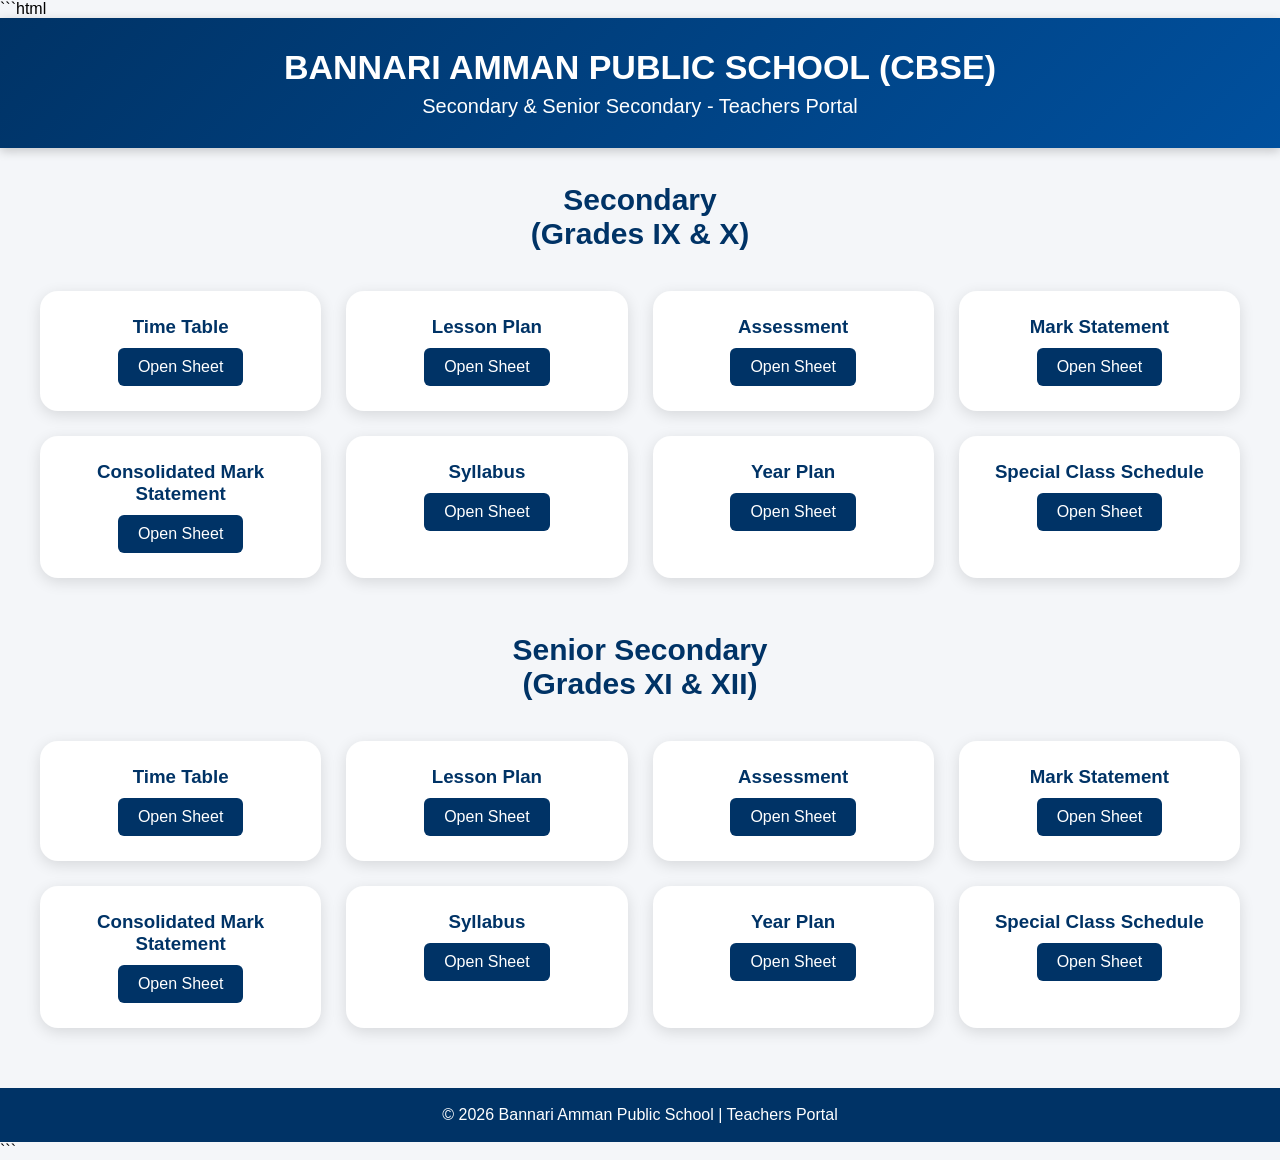
==== index.html @ 42d081e9 "Update index.html" ====
```html
<!DOCTYPE html>
<html lang="en">
<head>
<meta charset="UTF-8">
<meta name="viewport" content="width=device-width, initial-scale=1.0">

<title>BAPS Teachers Portal</title>

<link rel="stylesheet"
href="https://cdnjs.cloudflare.com/ajax/libs/font-awesome/6.5.1/css/all.min.css">

<style>

*{
    margin:0;
    padding:0;
    box-sizing:border-box;
    font-family:'Segoe UI',sans-serif;
}

body{
    background:#f4f6f9;
}

header{
    background:linear-gradient(135deg,#003366,#00509e);
    color:white;
    text-align:center;
    padding:30px;
    box-shadow:0 3px 10px rgba(0,0,0,.2);
}

header h1{
    font-size:34px;
}

header h2{
    margin-top:8px;
    font-size:20px;
    font-weight:400;
}

.section-title{
    text-align:center;
    color:#003366;
    margin:35px 0 20px;
    font-size:30px;
}

.container{
    display:grid;
    grid-template-columns:repeat(auto-fit,minmax(260px,1fr));
    gap:25px;
    padding:20px 40px;
}

.card{
    background:white;
    border-radius:18px;
    padding:25px;
    text-align:center;
    box-shadow:0 4px 15px rgba(0,0,0,0.12);
    transition:.3s;
}

.card:hover{
    transform:translateY(-8px);
}

.icon{
    font-size:55px;
    color:#003366;
    margin-bottom:15px;
}

.card h3{
    color:#003366;
    margin-bottom:10px;
}

.card p{
    color:#666;
    margin-bottom:15px;
}

.btn{
    display:inline-block;
    background:#003366;
    color:white;
    text-decoration:none;
    padding:10px 20px;
    border-radius:6px;
    transition:.3s;
}

.btn:hover{
    background:#00509e;
}

footer{
    margin-top:40px;
    background:#003366;
    color:white;
    text-align:center;
    padding:18px;
}

</style>

</head>

<body>

<header>
    <h1>BANNARI AMMAN PUBLIC SCHOOL (CBSE)</h1>
    <h2>Secondary & Senior Secondary - Teachers Portal</h2>
</header>

<!-- SECONDARY -->

<h2 class="section-title">
Secondary <br>
(Grades IX & X)
</h2>

<div class="container">

<div class="card">
<h3>Time Table</h3>
<a href="https://docs.google.com/spreadsheets/d/1NqsC7y3KmY6oqF7Fx51Fu-ZskPSK0O9oLEzAZVXsMM4/edit?usp=sharing" class="btn" target="_blank">Open Sheet</a>
</div>

<div class="card">
<h3>Lesson Plan</h3>
<a href="https://docs.google.com/spreadsheets/d/1EQgKmebmd9q2mqzdIfpu9eSTcqCXT7T6NQOZmszZwxg/edit?usp=sharing" class="btn" target="_blank">Open Sheet</a>
</div>
    
<div class="card">
<h3>Assessment</h3>
<a href="https://docs.google.com/spreadsheets/d/16FCmSkvNYS7ePXbF--ya5DOHNBp-zWX-Pllup41Wg20/edit?usp=sharing" class="btn" target="_blank">Open Sheet</a>
</div>

<div class="card">
<h3>Mark Statement</h3>
<a href="https://docs.google.com/spreadsheets/d/1Jivk-GijWjWIhhbE8A9BL7Tv_SEAlC5Pe2wNQyOaHLg/edit?usp=sharing" class="btn" target="_blank">Open Sheet</a>
</div>

<div class="card">
<h3>Consolidated Mark Statement</h3>
<a href="https://docs.google.com/spreadsheets/d/1CyLgdHx2hcLnIbd18iuAHh-_8Tqcecl5gWFwoms7l2o/edit?usp=sharing" class="btn">Open Sheet</a>
</div>

<div class="card">
<h3>Syllabus</h3>
<a href="https://docs.google.com/spreadsheets/d/1-pww6Owa6NcwGUz_RVbPaHY_7p6f0h7W1gznefxxFRM/edit?usp=sharing" class="btn">Open Sheet</a>
</div>


<div class="card">
<h3>Year Plan</h3>
<a href="https://docs.google.com/spreadsheets/d/1DV5rSehMrf9mrPxYl8mCQKzkXxzBsthLDUYrvEQ-Y0I/edit?usp=sharing" class="btn" target="_blank">Open Sheet</a>
</div>
    
<div class="card">
<h3>Special Class Schedule</h3>
<a href="https://docs.google.com/spreadsheets/d/19r0RrX1E-Z4aX7yikAalMlH5h4LXkr1o1N9d_ojHCF8/edit?usp=sharing" class="btn">Open Sheet</a>
</div>

</div>

<!-- SENIOR SECONDARY -->

<h2 class="section-title">
Senior Secondary <br>
(Grades XI & XII)
</h2>

<div class="container">

<div class="card">
<h3>Time Table</h3>
<a href="https://docs.google.com/spreadsheets/d/1NqsC7y3KmY6oqF7Fx51Fu-ZskPSK0O9oLEzAZVXsMM4/edit?usp=sharing" class="btn" target="_blank">Open Sheet</a>
</div>

<div class="card">
<h3>Lesson Plan</h3>
<a href="https://docs.google.com/spreadsheets/d/1tLHBKG1SEOzWKNEv8rM3I41t_t7WSmnKkrKCfGXNkxo/edit?usp=sharing" class="btn" target="_blank">Open Sheet</a>
</div>

<div class="card">
<h3>Assessment</h3>
<a href=" https://docs.google.com/spreadsheets/d/1xdwG1v_GTTOn2azPteOk93OmXPW5pyK1RQnUItATHKo/edit?usp=sharing" class="btn" target="_blank">Open Sheet</a>
</div>

<div class="card">
<h3>Mark Statement</h3>
<a href="https://docs.google.com/spreadsheets/d/1qOpmheDEBdAAfmr2o1zdfw7O3_wBmYoqF4wAK4WrEEA/edit?usp=sharing" class="btn" target="_blank">Open Sheet</a>
</div>

<div class="card">
<h3>Consolidated Mark Statement</h3>
<a href="https://docs.google.com/spreadsheets/d/1K35NW2XQMtaNEcfNei4hr6h8P7EECBQ4vODjYUpLICU/edit?usp=sharing" class="btn">Open Sheet</a>
</div>

<div class="card">
<h3>Syllabus</h3>
<a href="https://docs.google.com/spreadsheets/d/1EoLJdUPhM8r0b66CGw5tezAhbEodkV4RyL90uSm9s-o/edit?usp=sharing" class="btn">Open Sheet</a>
</div>


<div class="card">
<h3>Year Plan</h3>
<a href="https://docs.google.com/spreadsheets/d/1e6EJJgGxQTt9x_Oe9iAndTgDOV7irSrvW-lSdoK5wSs/edit?usp=sharing" class="btn" target="_blank">Open Sheet</a>
</div>
    
<div class="card">
<h3>Special Class Schedule</h3>
<a href="https://docs.google.com/spreadsheets/d/1JTOBkP9wytoSKixw-oTeUoI4Fr0MtqfnG30-3J92uEw/edit?usp=sharing" class="btn">Open Sheet</a>
</div>

</div>

<footer>
© 2026 Bannari Amman Public School | Teachers Portal
</footer>

</body>
</html>
```
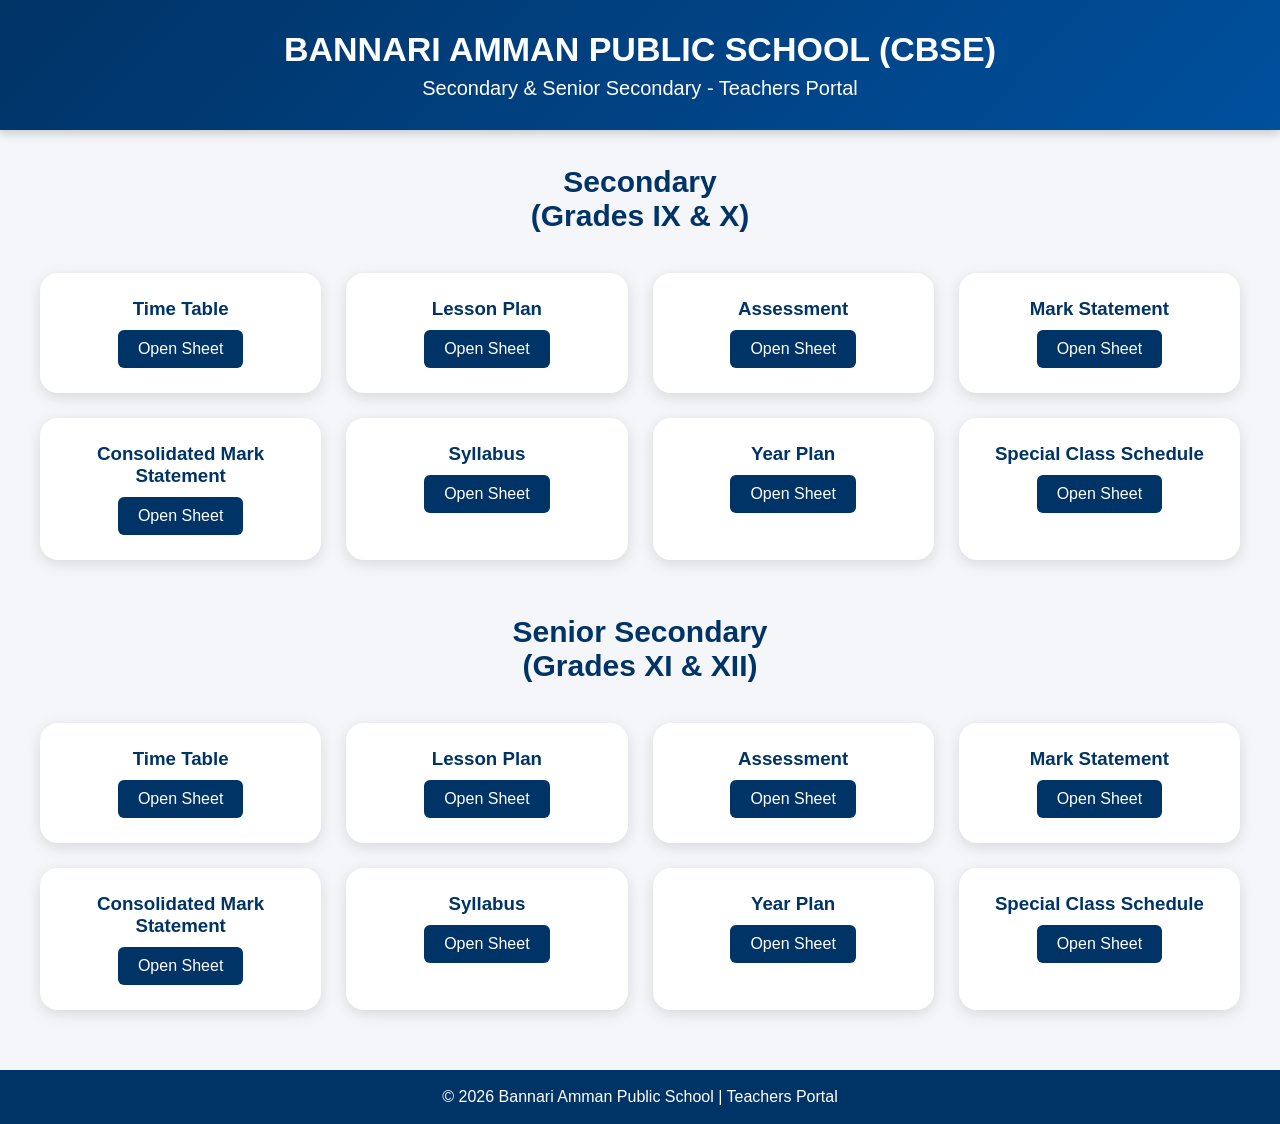
==== commit 5e69525e: "Update index.html" ====
--- a/index.html
+++ b/index.html
@@ -1,4 +1,3 @@
-```html
 <!DOCTYPE html>
 <html lang="en">
 <head>
@@ -227,4 +226,3 @@
 
 </body>
 </html>
-```
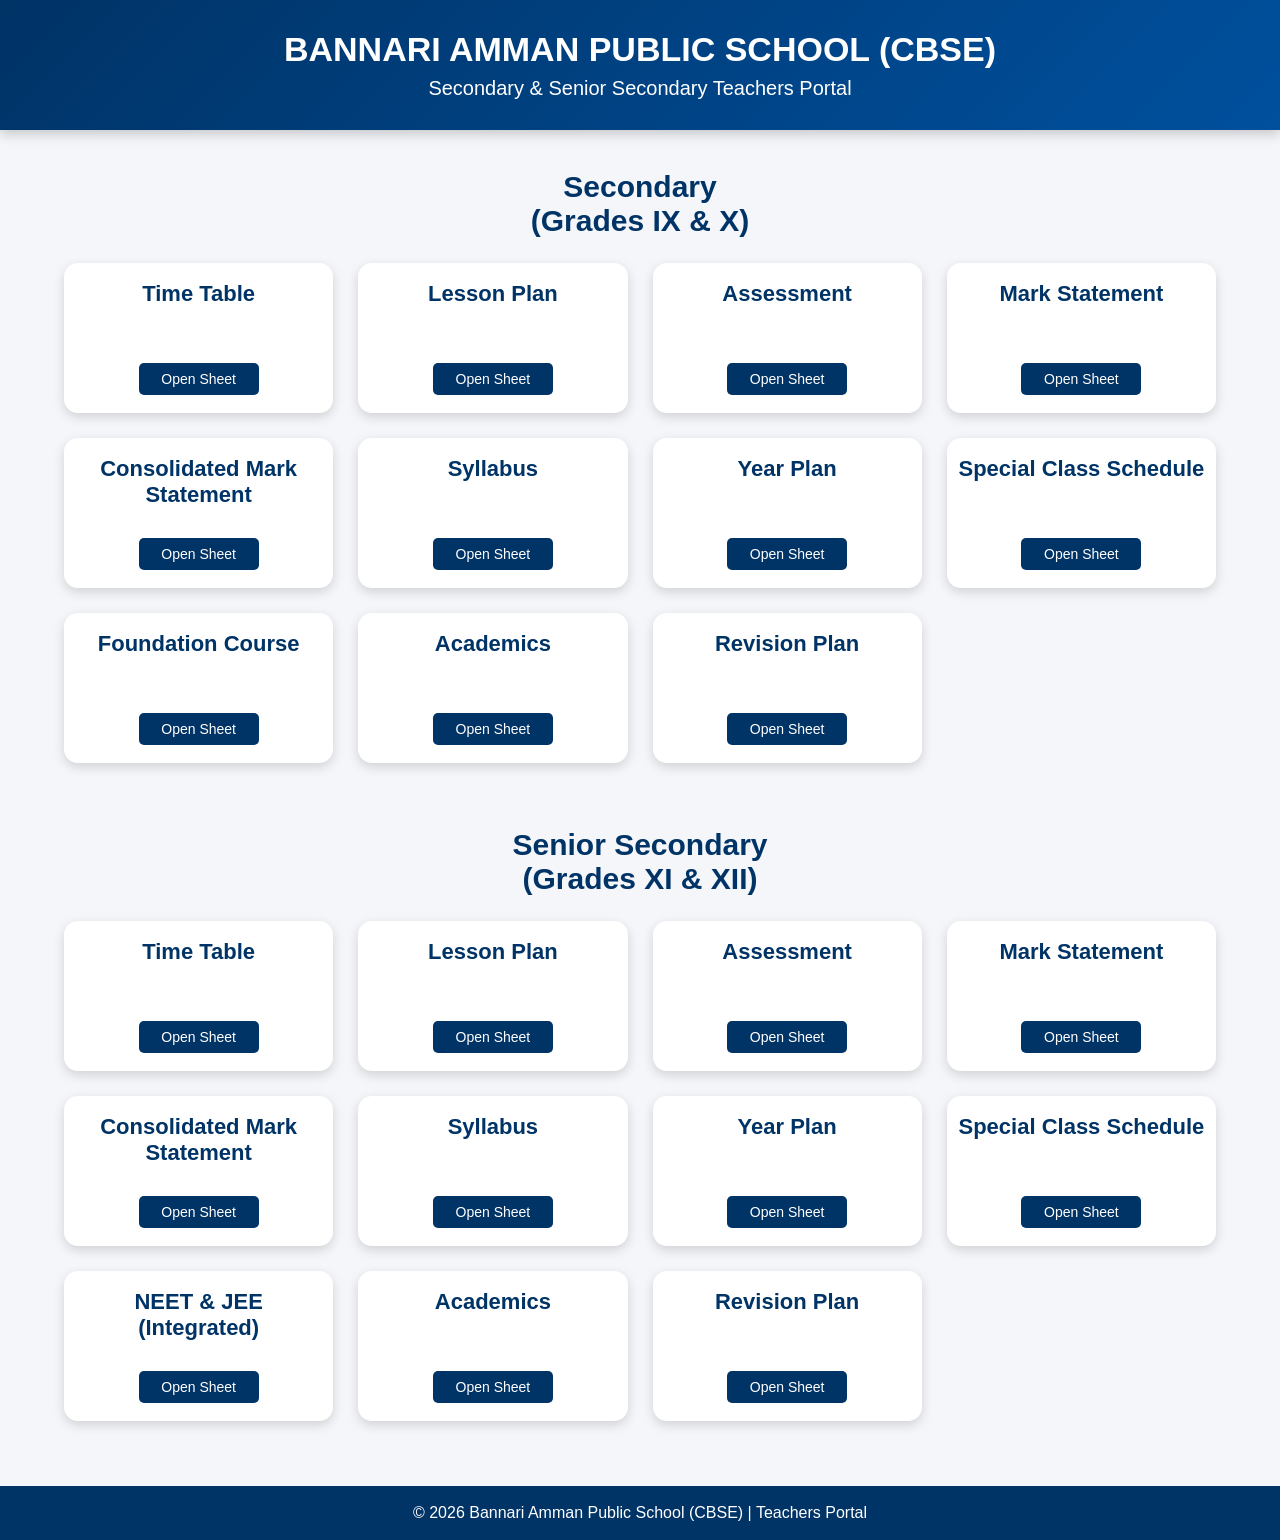
==== commit 5d28a421: "Update index.html" ====
--- a/index.html
+++ b/index.html
@@ -1,5 +1,6 @@
 <!DOCTYPE html>
 <html lang="en">
+
 <head>
 <meta charset="UTF-8">
 <meta name="viewport" content="width=device-width, initial-scale=1.0">
@@ -22,65 +23,71 @@
     background:#f4f6f9;
 }
 
+/* HEADER */
+
 header{
     background:linear-gradient(135deg,#003366,#00509e);
     color:white;
     text-align:center;
-    padding:30px;
-    box-shadow:0 3px 10px rgba(0,0,0,.2);
+    padding:30px 20px;
+    box-shadow:0 4px 12px rgba(0,0,0,.2);
 }
 
 header h1{
     font-size:34px;
+    margin-bottom:8px;
 }
 
 header h2{
-    margin-top:8px;
     font-size:20px;
     font-weight:400;
 }
+
+/* SECTION TITLE */
 
 .section-title{
     text-align:center;
     color:#003366;
-    margin:35px 0 20px;
+    margin:40px 0 25px;
     font-size:30px;
 }
 
+/* GRID */
+
 .container{
+    width:90%;
+    margin:auto;
     display:grid;
-    grid-template-columns:repeat(auto-fit,minmax(260px,1fr));
+    grid-template-columns:repeat(4,1fr);
     gap:25px;
-    padding:20px 40px;
-}
+    padding-bottom:25px;
+}
+
+/* CARD */
 
 .card{
-    background:white;
-    border-radius:18px;
-    padding:25px;
+    background:#fff;
+    border-radius:14px;
+    padding:18px 8px;
     text-align:center;
-    box-shadow:0 4px 15px rgba(0,0,0,0.12);
+    box-shadow:0 4px 12px rgba(0,0,0,.15);
     transition:.3s;
+
+    display:flex;
+    flex-direction:column;
+    justify-content:space-between;
+
+    min-height:150px;
 }
 
 .card:hover{
     transform:translateY(-8px);
 }
 
-.icon{
-    font-size:55px;
-    color:#003366;
-    margin-bottom:15px;
-}
-
 .card h3{
     color:#003366;
-    margin-bottom:10px;
-}
-
-.card p{
-    color:#666;
-    margin-bottom:15px;
+    margin-bottom:18px;
+    font-size:22px;
 }
 
 .btn{
@@ -88,23 +95,50 @@
     background:#003366;
     color:white;
     text-decoration:none;
-    padding:10px 20px;
-    border-radius:6px;
+    padding:8px 16px;
+    border-radius:5px;
+    font-size:14px;
+    font-weight:500;
+    width:120px;      /* Smaller fixed width */
+    text-align:center;
+    margin:0 auto;    /* Centers the button */
     transition:.3s;
 }
 
 .btn:hover{
     background:#00509e;
 }
+
+/* FOOTER */
 
 footer{
     margin-top:40px;
     background:#003366;
-    color:white;
+    color:#fff;
     text-align:center;
     padding:18px;
 }
 
+/* RESPONSIVE */
+
+@media(max-width:1100px){
+.container{
+grid-template-columns:repeat(3,1fr);
+}
+}
+
+@media(max-width:768px){
+.container{
+grid-template-columns:repeat(2,1fr);
+}
+}
+
+@media(max-width:500px){
+.container{
+grid-template-columns:1fr;
+}
+}
+
 </style>
 
 </head>
@@ -112,117 +146,433 @@
 <body>
 
 <header>
-    <h1>BANNARI AMMAN PUBLIC SCHOOL (CBSE)</h1>
-    <h2>Secondary & Senior Secondary - Teachers Portal</h2>
+
+<h1>BANNARI AMMAN PUBLIC SCHOOL (CBSE)</h1>
+
+<h2>Secondary & Senior Secondary Teachers Portal</h2>
+
 </header>
 
-<!-- SECONDARY -->
+<!-- ================= SECONDARY ================= -->
 
 <h2 class="section-title">
-Secondary <br>
+
+Secondary 
+
+<br>
+
 (Grades IX & X)
+
 </h2>
 
 <div class="container">
 
-<div class="card">
+<!-- Time Table -->
+
+<div class="card">
+
 <h3>Time Table</h3>
-<a href="https://docs.google.com/spreadsheets/d/1NqsC7y3KmY6oqF7Fx51Fu-ZskPSK0O9oLEzAZVXsMM4/edit?usp=sharing" class="btn" target="_blank">Open Sheet</a>
-</div>
-
-<div class="card">
+
+<a href="https://docs.google.com/spreadsheets/d/1NqsC7y3KmY6oqF7Fx51Fu-ZskPSK0O9oLEzAZVXsMM4/edit?usp=sharing"
+
+class="btn"
+
+target="_blank">
+
+Open Sheet
+
+</a>
+
+</div>
+
+<!-- Lesson Plan -->
+
+<div class="card">
+
 <h3>Lesson Plan</h3>
-<a href="https://docs.google.com/spreadsheets/d/1EQgKmebmd9q2mqzdIfpu9eSTcqCXT7T6NQOZmszZwxg/edit?usp=sharing" class="btn" target="_blank">Open Sheet</a>
-</div>
-    
-<div class="card">
+
+<a href="https://docs.google.com/spreadsheets/d/1EQgKmebmd9q2mqzdIfpu9eSTcqCXT7T6NQOZmszZwxg/edit?usp=sharing"
+
+class="btn"
+
+target="_blank">
+
+Open Sheet
+
+</a>
+
+</div>
+
+<!-- Assessment -->
+
+<div class="card">
+
 <h3>Assessment</h3>
-<a href="https://docs.google.com/spreadsheets/d/16FCmSkvNYS7ePXbF--ya5DOHNBp-zWX-Pllup41Wg20/edit?usp=sharing" class="btn" target="_blank">Open Sheet</a>
-</div>
-
-<div class="card">
+
+<a href="https://docs.google.com/spreadsheets/d/16FCmSkvNYS7ePXbF--ya5DOHNBp-zWX-Pllup41Wg20/edit?usp=sharing"
+
+class="btn"
+
+target="_blank">
+
+Open Sheet
+
+</a>
+
+</div>
+
+<!-- Mark Statement -->
+
+<div class="card">
+
 <h3>Mark Statement</h3>
-<a href="https://docs.google.com/spreadsheets/d/1Jivk-GijWjWIhhbE8A9BL7Tv_SEAlC5Pe2wNQyOaHLg/edit?usp=sharing" class="btn" target="_blank">Open Sheet</a>
-</div>
-
-<div class="card">
+
+<a href="https://docs.google.com/spreadsheets/d/1Jivk-GijWjWIhhbE8A9BL7Tv_SEAlC5Pe2wNQyOaHLg/edit?usp=sharing"
+
+class="btn"
+
+target="_blank">
+
+Open Sheet
+
+</a>
+
+</div>
+
+    <!-- Consolidated Mark Statement -->
+
+<div class="card">
+
 <h3>Consolidated Mark Statement</h3>
-<a href="https://docs.google.com/spreadsheets/d/1CyLgdHx2hcLnIbd18iuAHh-_8Tqcecl5gWFwoms7l2o/edit?usp=sharing" class="btn">Open Sheet</a>
-</div>
-
-<div class="card">
+
+<a href="https://docs.google.com/spreadsheets/d/1CyLgdHx2hcLnIbd18iuAHh-_8Tqcecl5gWFwoms7l2o/edit?usp=sharing"
+
+class="btn"
+
+target="_blank">
+
+Open Sheet
+
+</a>
+
+</div>
+
+<!-- Syllabus -->
+
+<div class="card">
+
 <h3>Syllabus</h3>
-<a href="https://docs.google.com/spreadsheets/d/1-pww6Owa6NcwGUz_RVbPaHY_7p6f0h7W1gznefxxFRM/edit?usp=sharing" class="btn">Open Sheet</a>
-</div>
-
-
-<div class="card">
+
+<a href="https://docs.google.com/spreadsheets/d/1-pww6Owa6NcwGUz_RVbPaHY_7p6f0h7W1gznefxxFRM/edit?usp=sharing"
+
+class="btn"
+
+target="_blank">
+
+Open Sheet
+
+</a>
+
+</div>
+
+<!-- Year Plan -->
+
+<div class="card">
+
 <h3>Year Plan</h3>
-<a href="https://docs.google.com/spreadsheets/d/1DV5rSehMrf9mrPxYl8mCQKzkXxzBsthLDUYrvEQ-Y0I/edit?usp=sharing" class="btn" target="_blank">Open Sheet</a>
-</div>
-    
-<div class="card">
+
+<a href="https://docs.google.com/spreadsheets/d/1DV5rSehMrf9mrPxYl8mCQKzkXxzBsthLDUYrvEQ-Y0I/edit?usp=sharing"
+
+class="btn"
+
+target="_blank">
+
+Open Sheet
+
+</a>
+
+</div>
+
+<!-- Special Class Schedule -->
+
+<div class="card">
+
 <h3>Special Class Schedule</h3>
-<a href="https://docs.google.com/spreadsheets/d/19r0RrX1E-Z4aX7yikAalMlH5h4LXkr1o1N9d_ojHCF8/edit?usp=sharing" class="btn">Open Sheet</a>
-</div>
-
-</div>
-
-<!-- SENIOR SECONDARY -->
+
+<a href="https://docs.google.com/spreadsheets/d/19r0RrX1E-Z4aX7yikAalMlH5h4LXkr1o1N9d_ojHCF8/edit?usp=sharing"
+
+class="btn"
+
+target="_blank">
+
+Open Sheet
+
+</a>
+
+</div>
+
+<!-- Foundation Course -->
+
+<div class="card">
+
+<h3>Foundation Course</h3>
+
+<a href="https://docs.google.com/spreadsheets/d/1Ts5Gh3ZWPRFCRXJ7ct6gy9Q2-DcYCxoIbaBpJFdRGQE/edit?usp=sharing"
+
+class="btn"
+
+target="_blank">
+
+Open Sheet
+
+</a>
+
+</div>
+
+<!-- Academics -->
+
+<div class="card">
+
+<h3>Academics</h3>
+
+<a href="https://docs.google.com/spreadsheets/d/1QSRU4qTm-euVDQO9dm7DC2oSmBTSAZJqnVOZf0Z6eR4/edit?usp=sharing"
+
+class="btn"
+
+target="_blank">
+
+Open Sheet
+
+</a>
+
+</div>
+
+<div class="card">
+
+<h3>Revision Plan</h3>
+
+<a href="" class="btn" target="_blank">
+
+Open Sheet
+
+</a>
+
+</div>
+
+</div>
+
+<!-- ================= SENIOR SECONDARY ================= -->
 
 <h2 class="section-title">
-Senior Secondary <br>
+
+Senior Secondary 
+
+<br>
+
 (Grades XI & XII)
+
 </h2>
 
 <div class="container">
 
-<div class="card">
+<!-- Time Table -->
+
+<div class="card">
+
 <h3>Time Table</h3>
-<a href="https://docs.google.com/spreadsheets/d/1NqsC7y3KmY6oqF7Fx51Fu-ZskPSK0O9oLEzAZVXsMM4/edit?usp=sharing" class="btn" target="_blank">Open Sheet</a>
-</div>
-
-<div class="card">
+
+<a href="https://docs.google.com/spreadsheets/d/1NqsC7y3KmY6oqF7Fx51Fu-ZskPSK0O9oLEzAZVXsMM4/edit?usp=sharing"
+
+class="btn"
+
+target="_blank">
+
+Open Sheet
+
+</a>
+
+</div>
+
+<!-- Lesson Plan -->
+
+<div class="card">
+
 <h3>Lesson Plan</h3>
-<a href="https://docs.google.com/spreadsheets/d/1tLHBKG1SEOzWKNEv8rM3I41t_t7WSmnKkrKCfGXNkxo/edit?usp=sharing" class="btn" target="_blank">Open Sheet</a>
-</div>
-
-<div class="card">
+
+<a href="https://docs.google.com/spreadsheets/d/1tLHBKG1SEOzWKNEv8rM3I41t_t7WSmnKkrKCfGXNkxo/edit?usp=sharing"
+
+class="btn"
+
+target="_blank">
+
+Open Sheet
+
+</a>
+
+</div>
+
+<!-- Assessment -->
+
+<div class="card">
+
 <h3>Assessment</h3>
-<a href=" https://docs.google.com/spreadsheets/d/1xdwG1v_GTTOn2azPteOk93OmXPW5pyK1RQnUItATHKo/edit?usp=sharing" class="btn" target="_blank">Open Sheet</a>
-</div>
-
-<div class="card">
+
+<a href="https://docs.google.com/spreadsheets/d/1xdwG1v_GTTOn2azPteOk93OmXPW5pyK1RQnUItATHKo/edit?usp=sharing"
+
+class="btn"
+
+target="_blank">
+
+Open Sheet
+
+</a>
+
+</div>
+
+<!-- Mark Statement -->
+
+<div class="card">
+
 <h3>Mark Statement</h3>
-<a href="https://docs.google.com/spreadsheets/d/1qOpmheDEBdAAfmr2o1zdfw7O3_wBmYoqF4wAK4WrEEA/edit?usp=sharing" class="btn" target="_blank">Open Sheet</a>
-</div>
-
-<div class="card">
+
+<a href="https://docs.google.com/spreadsheets/d/1qOpmheDEBdAAfmr2o1zdfw7O3_wBmYoqF4wAK4WrEEA/edit?usp=sharing"
+
+class="btn"
+
+target="_blank">
+
+Open Sheet
+
+</a>
+
+</div>
+
+<!-- Consolidated Mark Statement -->
+
+<div class="card">
+
 <h3>Consolidated Mark Statement</h3>
-<a href="https://docs.google.com/spreadsheets/d/1K35NW2XQMtaNEcfNei4hr6h8P7EECBQ4vODjYUpLICU/edit?usp=sharing" class="btn">Open Sheet</a>
-</div>
-
-<div class="card">
+
+<a href="https://docs.google.com/spreadsheets/d/1K35NW2XQMtaNEcfNei4hr6h8P7EECBQ4vODjYUpLICU/edit?usp=sharing"
+
+class="btn"
+
+target="_blank">
+
+Open Sheet
+
+</a>
+
+</div>
+
+<!-- Syllabus -->
+
+<div class="card">
+
 <h3>Syllabus</h3>
-<a href="https://docs.google.com/spreadsheets/d/1EoLJdUPhM8r0b66CGw5tezAhbEodkV4RyL90uSm9s-o/edit?usp=sharing" class="btn">Open Sheet</a>
-</div>
-
-
-<div class="card">
+
+<a href="https://docs.google.com/spreadsheets/d/1EoLJdUPhM8r0b66CGw5tezAhbEodkV4RyL90uSm9s-o/edit?usp=sharing"
+
+class="btn"
+
+target="_blank">
+
+Open Sheet
+
+</a>
+
+</div>
+
+<!-- Year Plan -->
+
+<div class="card">
+
 <h3>Year Plan</h3>
-<a href="https://docs.google.com/spreadsheets/d/1e6EJJgGxQTt9x_Oe9iAndTgDOV7irSrvW-lSdoK5wSs/edit?usp=sharing" class="btn" target="_blank">Open Sheet</a>
-</div>
-    
-<div class="card">
+
+<a href="https://docs.google.com/spreadsheets/d/1e6EJJgGxQTt9x_Oe9iAndTgDOV7irSrvW-lSdoK5wSs/edit?usp=sharing"
+
+class="btn"
+
+target="_blank">
+
+Open Sheet
+
+</a>
+
+</div>
+
+<!-- Special Class Schedule -->
+
+<div class="card">
+
 <h3>Special Class Schedule</h3>
-<a href="https://docs.google.com/spreadsheets/d/1JTOBkP9wytoSKixw-oTeUoI4Fr0MtqfnG30-3J92uEw/edit?usp=sharing" class="btn">Open Sheet</a>
+
+<a href="https://docs.google.com/spreadsheets/d/1JTOBkP9wytoSKixw-oTeUoI4Fr0MtqfnG30-3J92uEw/edit?usp=sharing"
+
+class="btn"
+
+target="_blank">
+
+Open Sheet
+
+</a>
+
+</div>
+
+<!-- NEET & JEE -->
+
+<div class="card">
+
+<h3>NEET & JEE (Integrated)</h3>
+
+<a href="https://docs.google.com/spreadsheets/d/1N6vUlhtBUdqd9LHKrNEuPpxMwEfzKZcm-7InrevHLDE/edit?usp=sharing"
+
+class="btn"
+
+target="_blank">
+
+Open Sheet
+
+</a>
+
+</div>
+
+<div class="card">
+
+<h3>Academics</h3>
+
+<a href="https://docs.google.com/spreadsheets/d/1sAlKJHQC8nDQxgavorRhOTYbi4RPezlrvggA7oe5ke4/edit?usp=sharing"
+
+class="btn"
+
+target="_blank">
+
+Open Sheet
+
+</a>
+
+</div>
+
+<div class="card">
+
+<h3>Revision Plan</h3>
+
+<a href="" class="btn" target="_blank">
+
+Open Sheet
+
+</a>
+
 </div>
 
 </div>
 
 <footer>
-© 2026 Bannari Amman Public School | Teachers Portal
+
+© 2026 Bannari Amman Public School (CBSE) | Teachers Portal
+
 </footer>
 
 </body>
+
 </html>
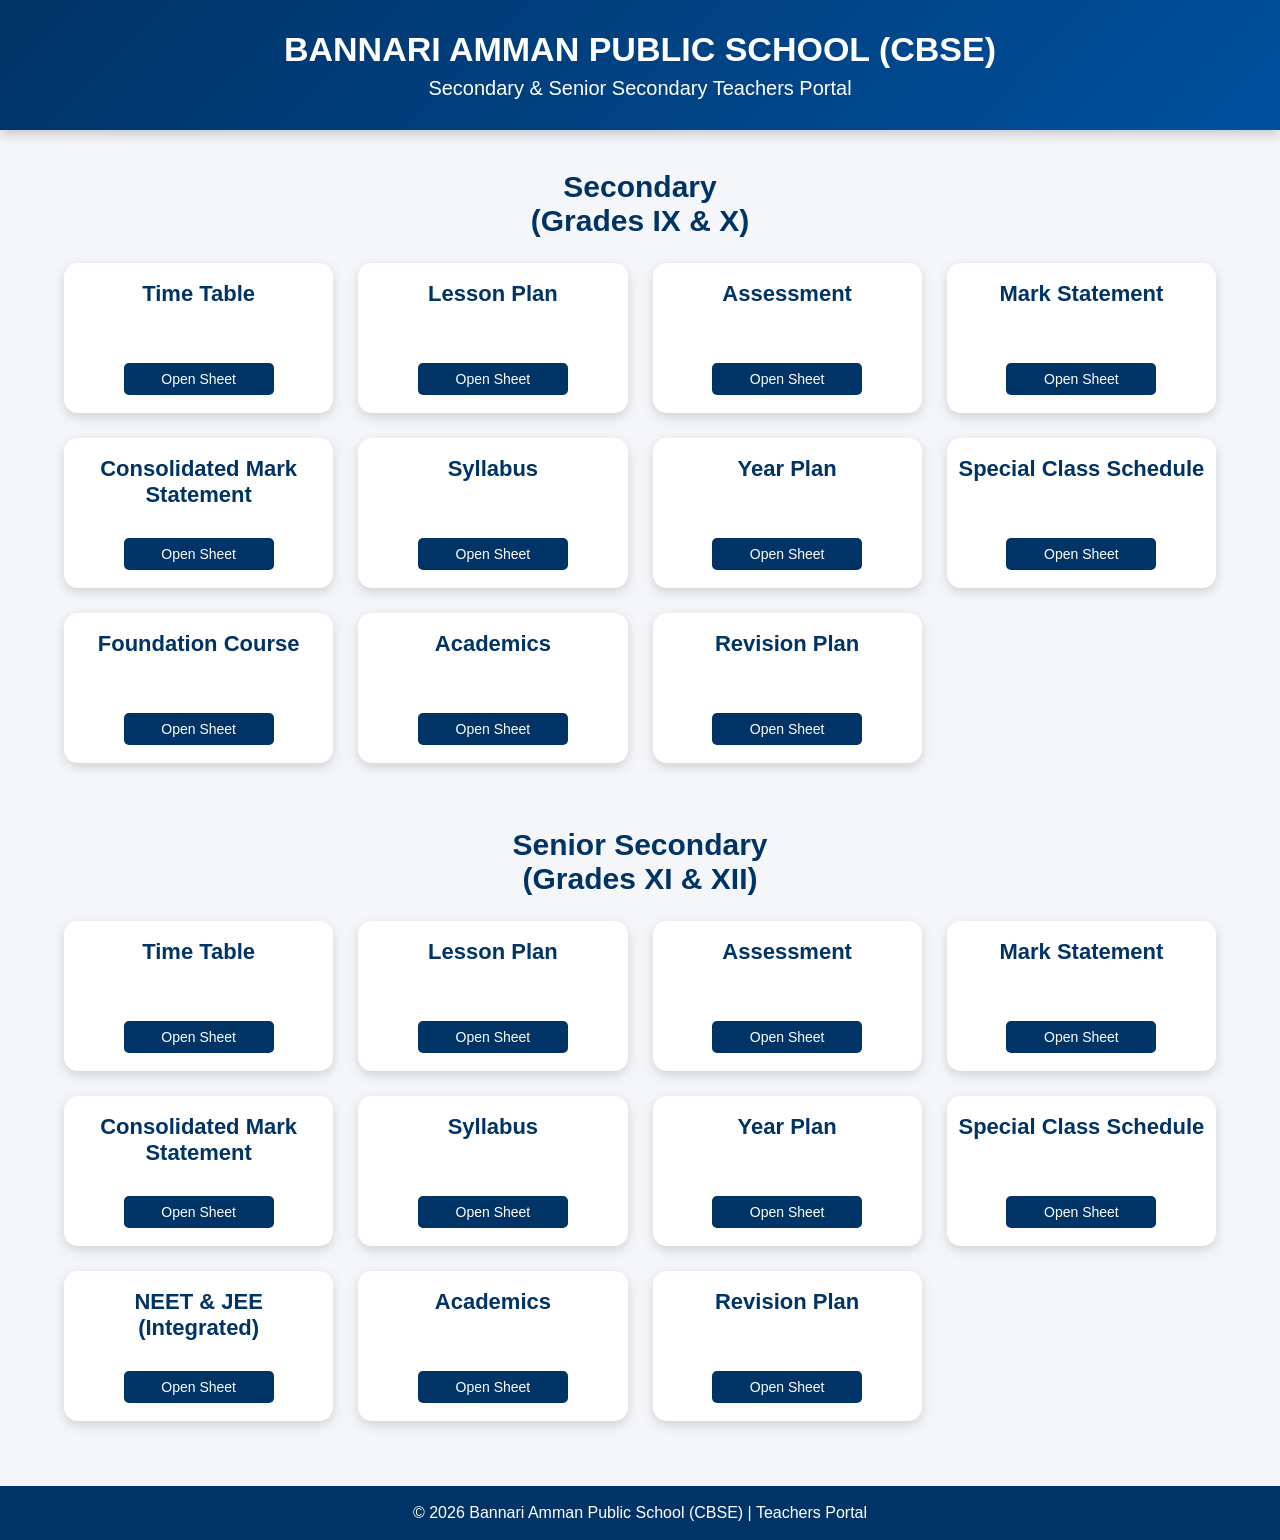
==== commit 19244119: "Update index.html" ====
--- a/index.html
+++ b/index.html
@@ -99,7 +99,7 @@
     border-radius:5px;
     font-size:14px;
     font-weight:500;
-    width:120px;      /* Smaller fixed width */
+    width:150px;      /* Smaller fixed width */
     text-align:center;
     margin:0 auto;    /* Centers the button */
     transition:.3s;
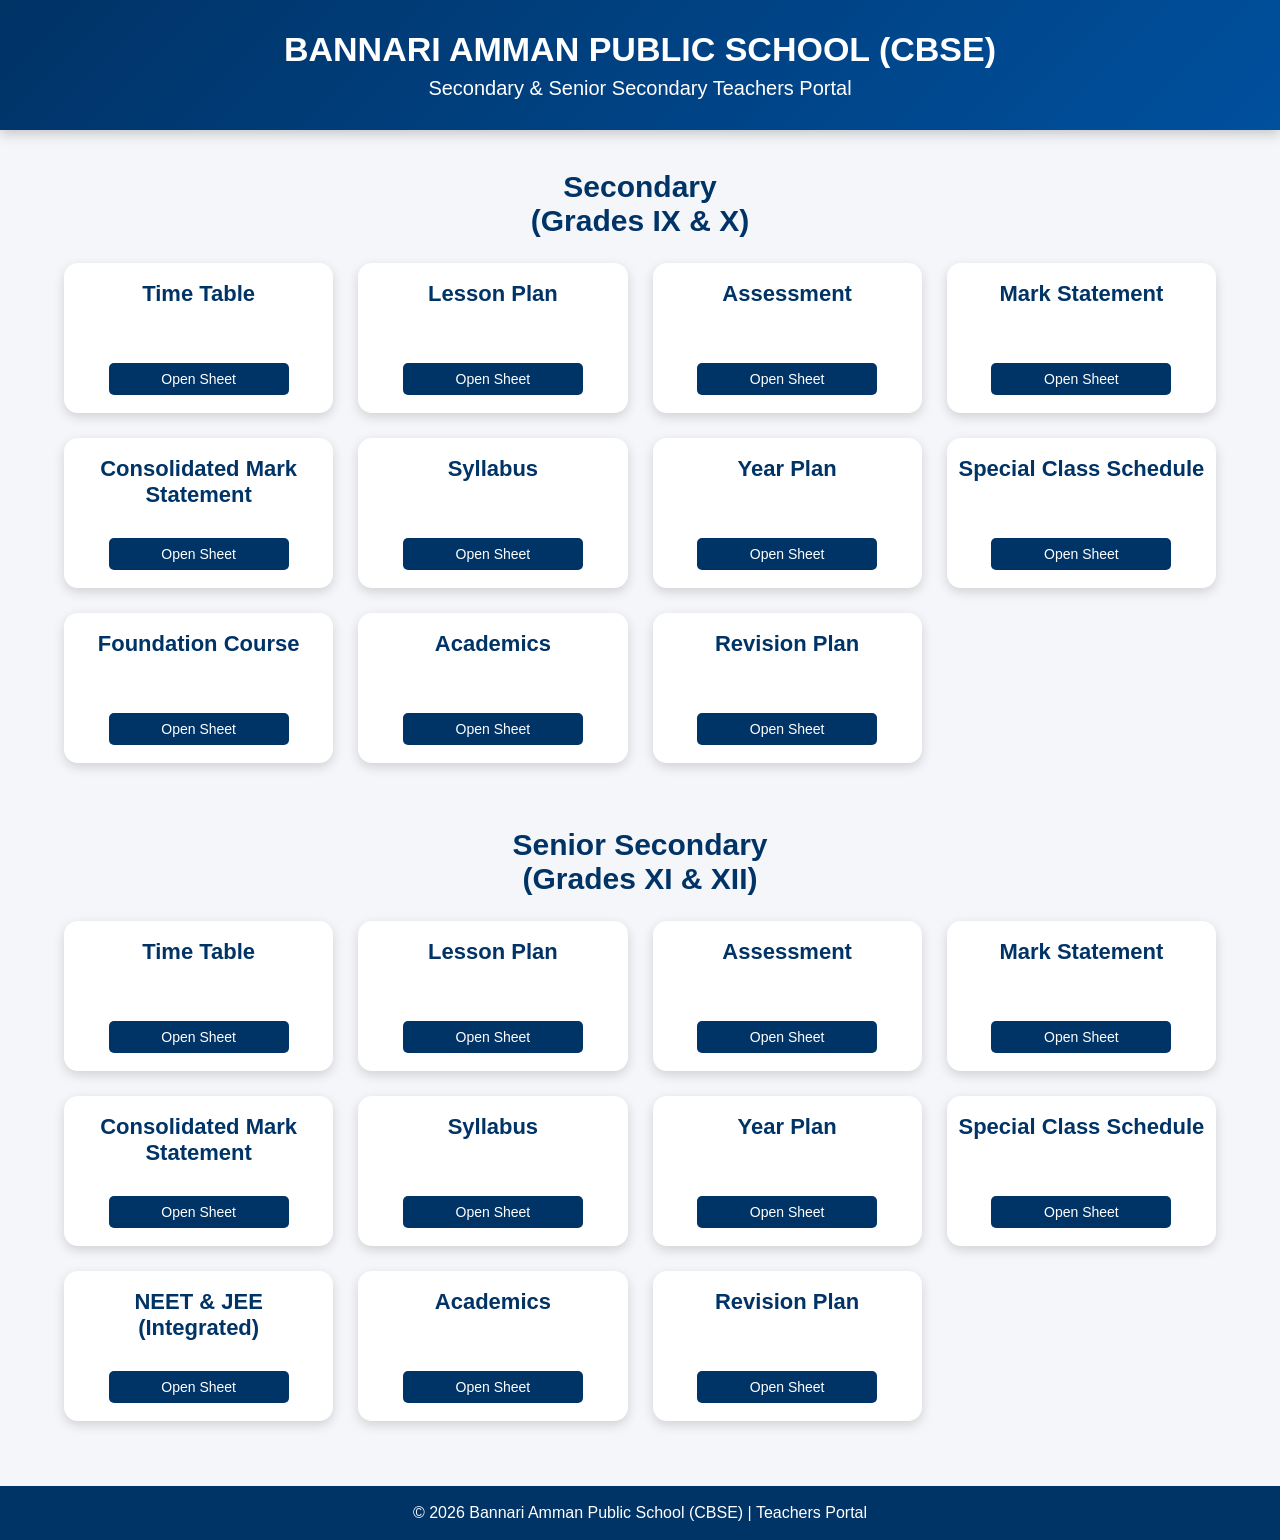
==== commit e29f1377: "Update index.html" ====
--- a/index.html
+++ b/index.html
@@ -99,7 +99,7 @@
     border-radius:5px;
     font-size:14px;
     font-weight:500;
-    width:150px;      /* Smaller fixed width */
+    width:180px;      /* Smaller fixed width */
     text-align:center;
     margin:0 auto;    /* Centers the button */
     transition:.3s;
@@ -351,7 +351,7 @@
 
 <h3>Revision Plan</h3>
 
-<a href="" class="btn" target="_blank">
+<a href="https://docs.google.com/spreadsheets/d/1_4LICxviddTG6g2ZvjD8Ak7_o6MX5sCfRWDy-8DLsGE/edit?usp=sharing" class="btn" target="_blank">
 
 Open Sheet
 
@@ -557,7 +557,7 @@
 
 <h3>Revision Plan</h3>
 
-<a href="" class="btn" target="_blank">
+<a href="http://docs.google.com/spreadsheets/d/1nr-DrYV9pq3CiIj51R2I9QyPSiQMvCWlzqXXvx7zOr0/edit?usp=sharing" class="btn" target="_blank">
 
 Open Sheet
 
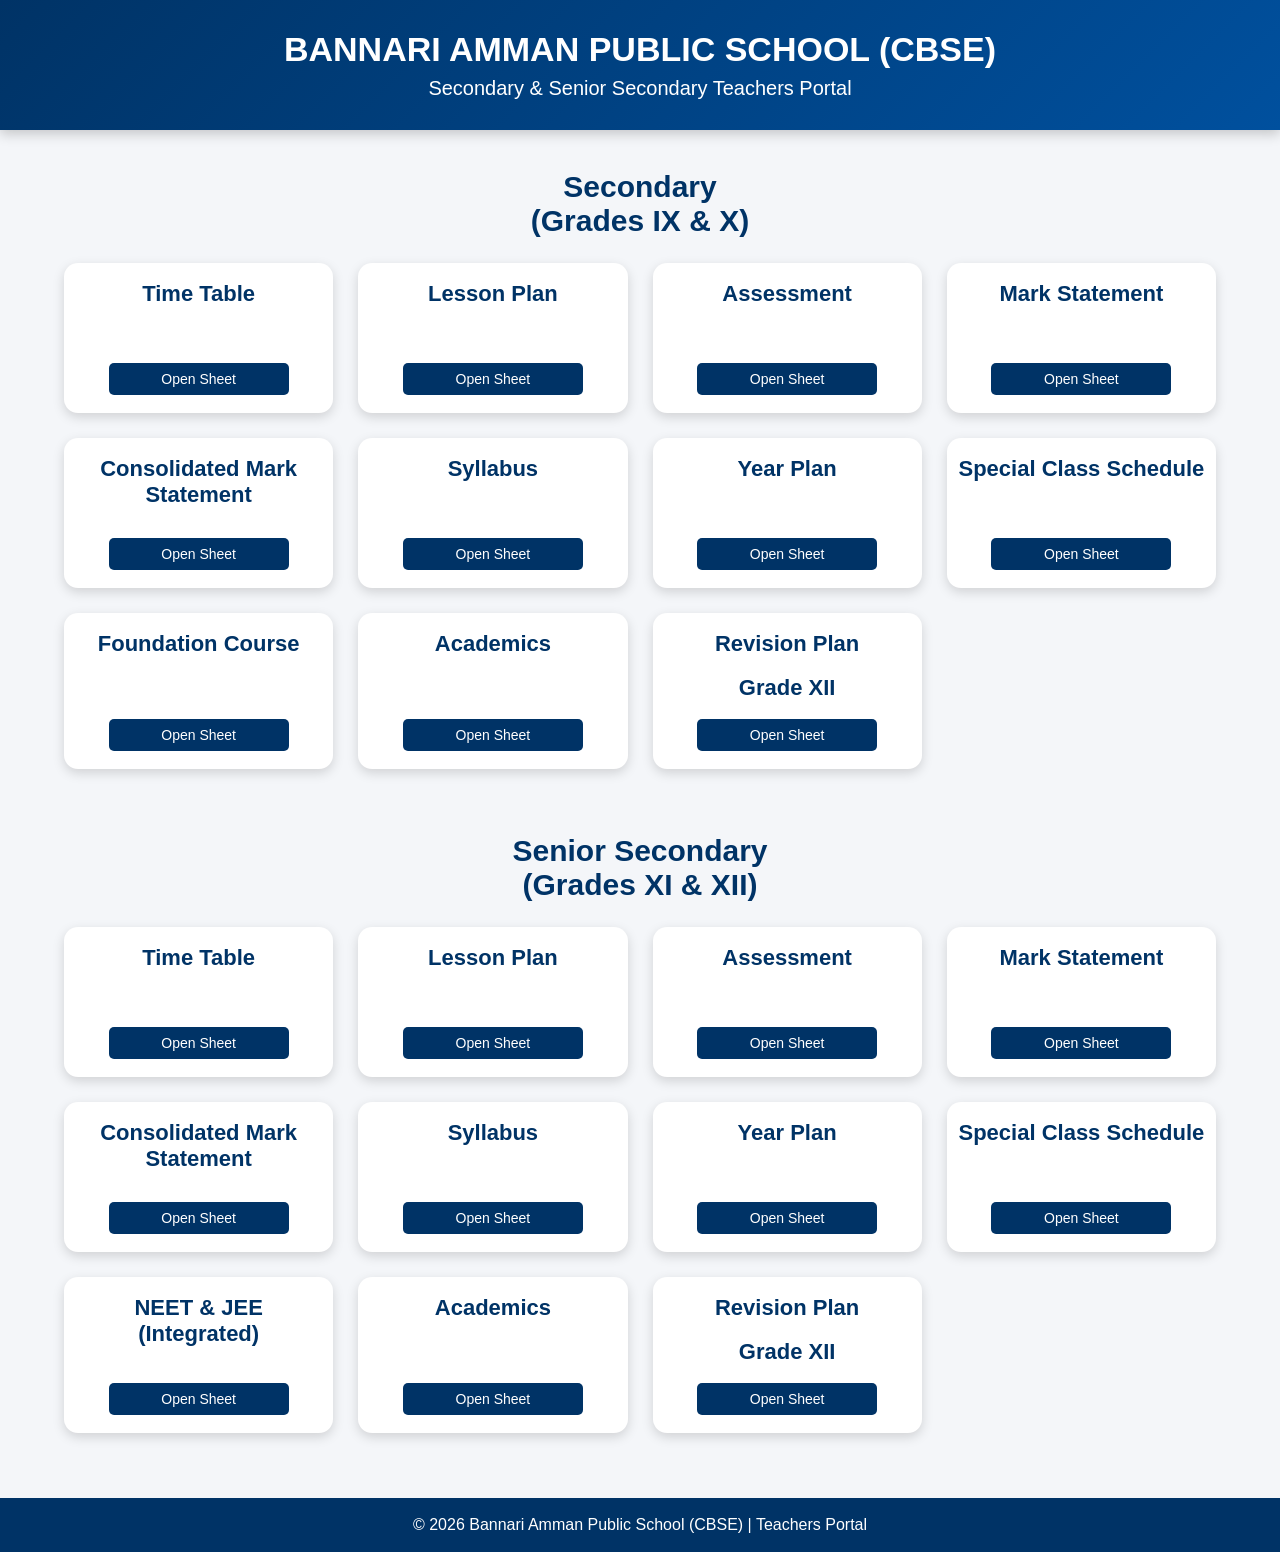
==== commit 4be5ce9c: "Update index.html" ====
--- a/index.html
+++ b/index.html
@@ -350,6 +350,7 @@
 <div class="card">
 
 <h3>Revision Plan</h3>
+<h3>Grade XII</h3>
 
 <a href="https://docs.google.com/spreadsheets/d/1_4LICxviddTG6g2ZvjD8Ak7_o6MX5sCfRWDy-8DLsGE/edit?usp=sharing" class="btn" target="_blank">
 
@@ -556,8 +557,9 @@
 <div class="card">
 
 <h3>Revision Plan</h3>
-
-<a href="http://docs.google.com/spreadsheets/d/1nr-DrYV9pq3CiIj51R2I9QyPSiQMvCWlzqXXvx7zOr0/edit?usp=sharing" class="btn" target="_blank">
+<h3>Grade XII</h3>
+
+<a href="https://docs.google.com/spreadsheets/d/1nr-DrYV9pq3CiIj51R2I9QyPSiQMvCWlzqXXvx7zOr0/edit?usp=sharing" class="btn" target="_blank">
 
 Open Sheet
 
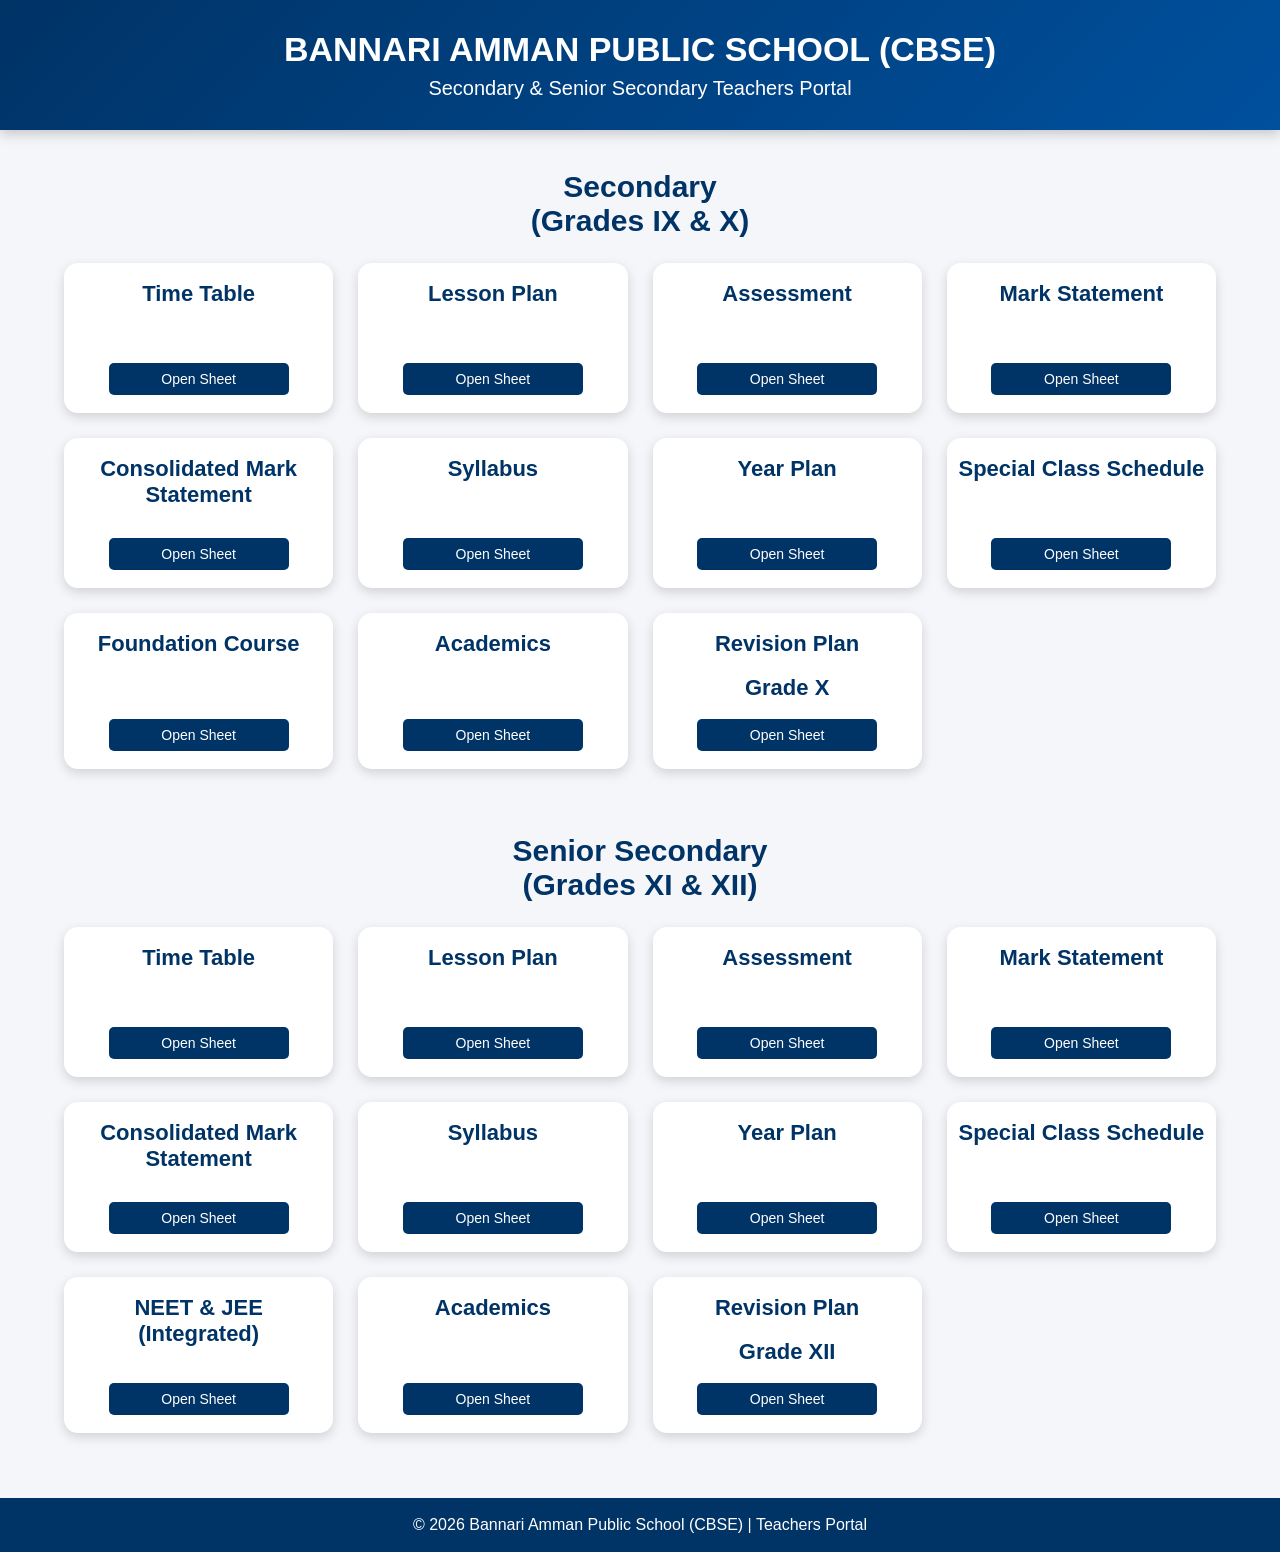
==== commit 69113aae: "Update index.html" ====
--- a/index.html
+++ b/index.html
@@ -350,7 +350,7 @@
 <div class="card">
 
 <h3>Revision Plan</h3>
-<h3>Grade XII</h3>
+<h3>Grade X</h3>
 
 <a href="https://docs.google.com/spreadsheets/d/1_4LICxviddTG6g2ZvjD8Ak7_o6MX5sCfRWDy-8DLsGE/edit?usp=sharing" class="btn" target="_blank">
 
